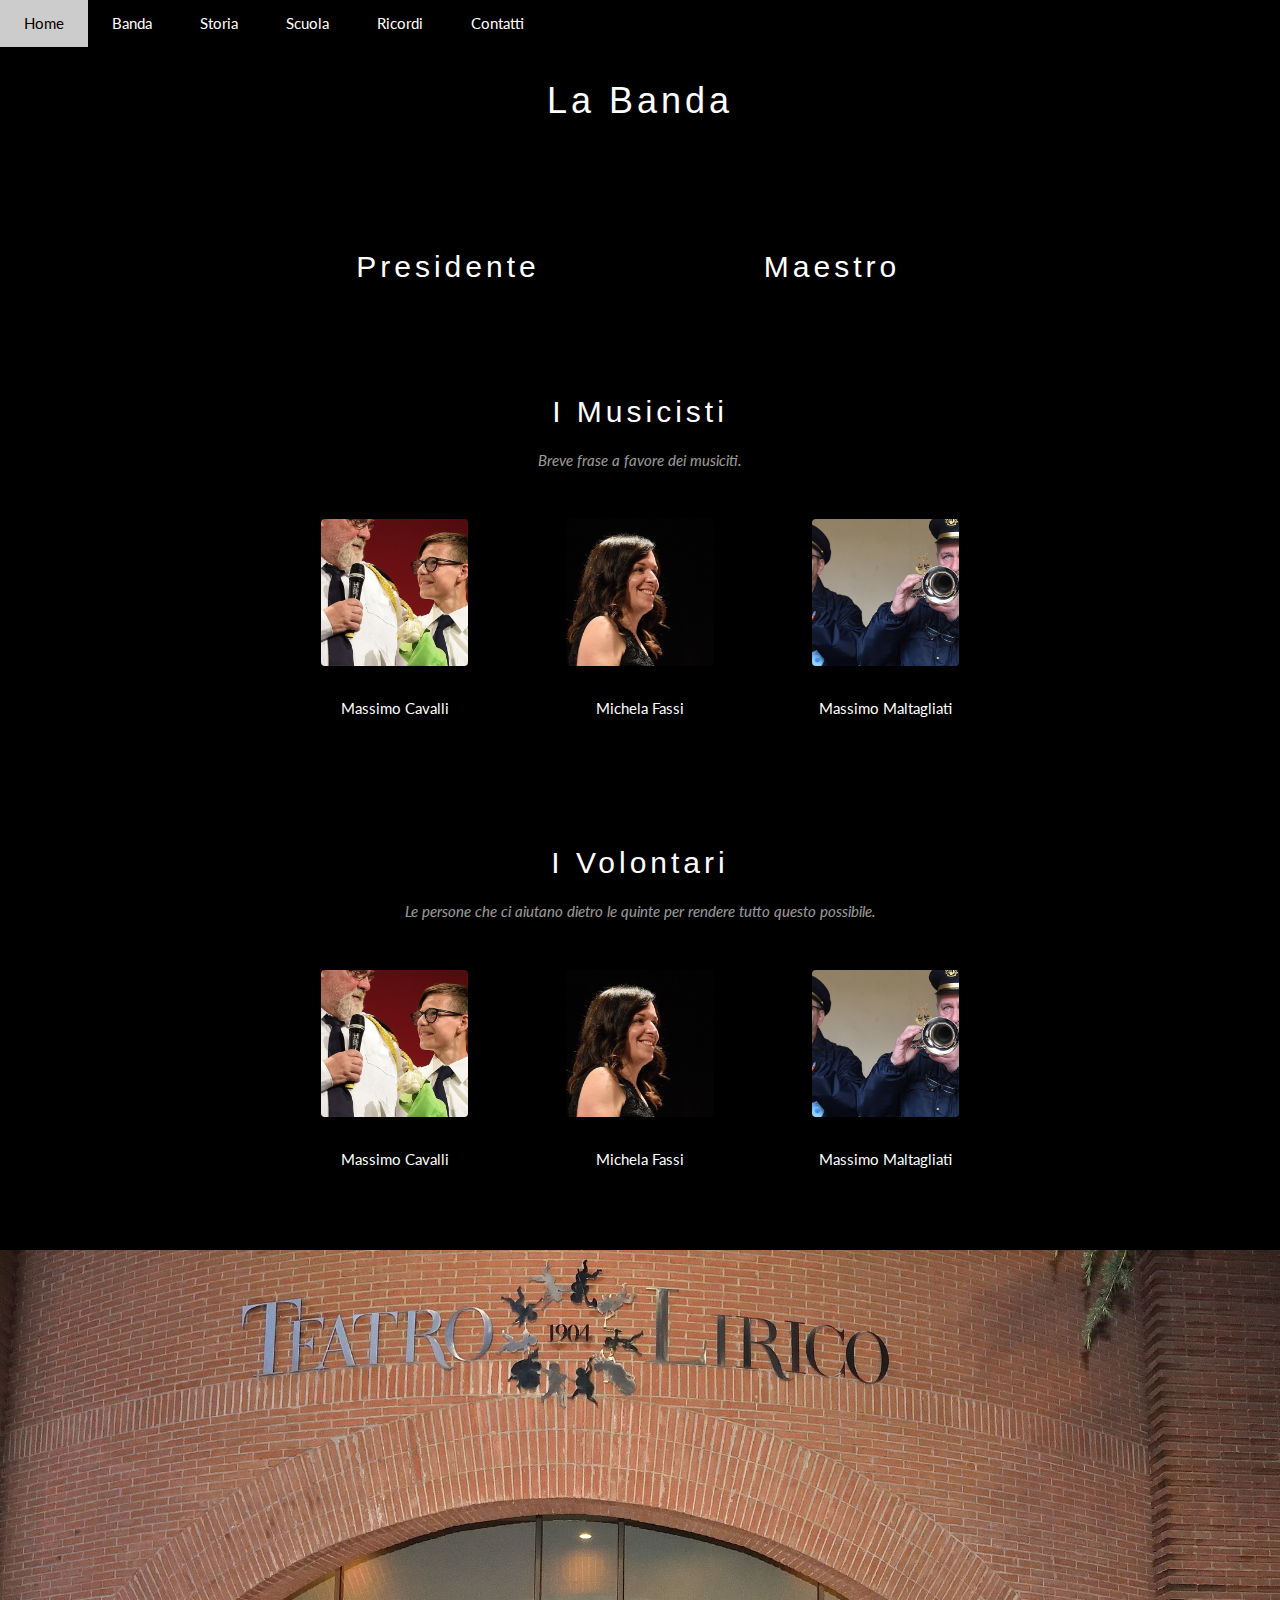
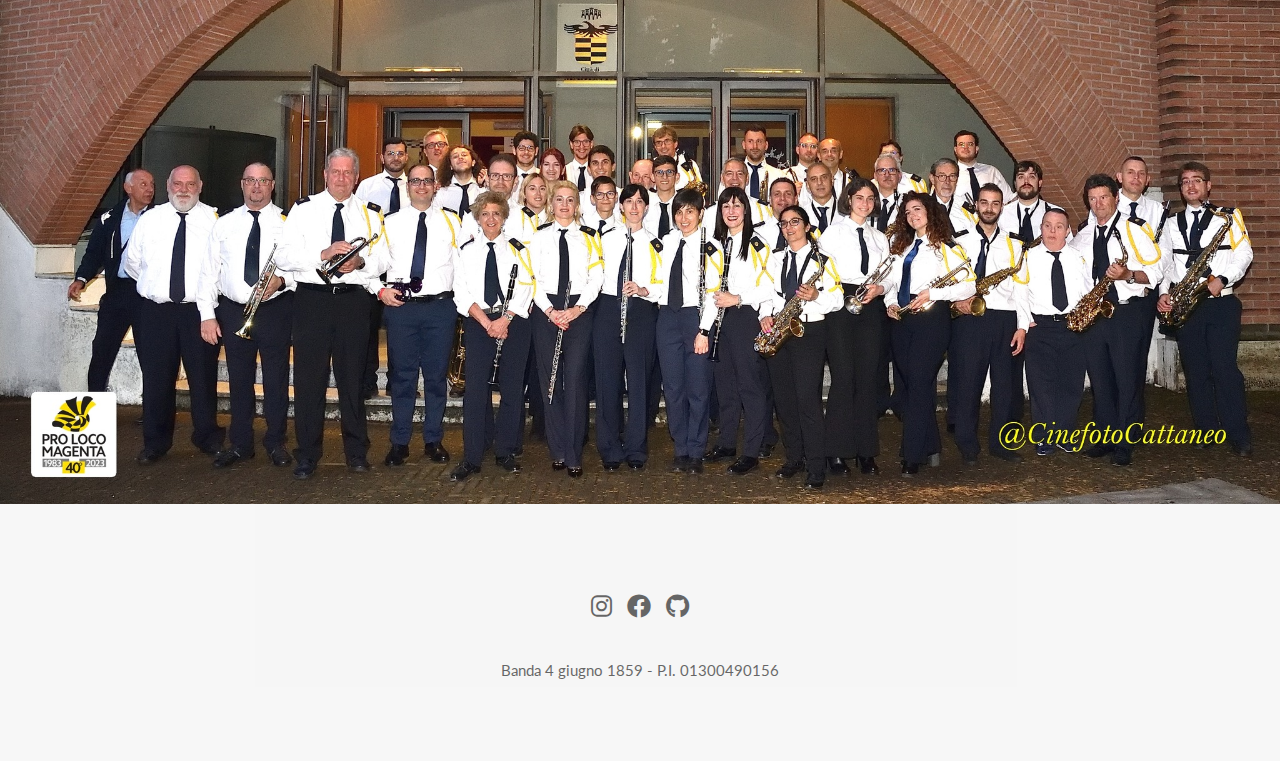
==== banda.html @ e9d9a1cc "moved top bar logic" ====
<!DOCTYPE html>
<html lang="en">

<head>
    <title>Banda</title>
    <meta charset="UTF-8">
    <link rel="icon" type="image/x-icon" href="/images/favicon.png">
    <meta name="viewport" content="width=device-width, initial-scale=1">
    <link rel="stylesheet" href="https://www.w3schools.com/w3css/4/w3.css">
    <link rel="stylesheet" href="https://fonts.googleapis.com/css?family=Lato">
    <link rel="stylesheet" href="https://cdnjs.cloudflare.com/ajax/libs/font-awesome/4.7.0/css/font-awesome.min.css">
    <link rel="stylesheet" href="https://cdnjs.cloudflare.com/ajax/libs/font-awesome/6.0.0/css/all.min.css">
    <link rel="stylesheet" href="style.css">
    <script src="script.js"></script>
</head>
<body>
    <!-- Navbar -->
    <div id="navbar-container"></div>
    <!-- title -->
    <!-- Next events section -->
    <div class="w3-black" id="next-events">
        <div class="w3-container w3-content w3-padding-64" style="max-width:800px">
            <h1 class="w3-wide w3-center">La Banda</h1>
        </div>
    </div>
    <!-- Last event section -->
    <div class="w3-black" id="next-events">
        <div class="w3-container w3-content" style="max-width:800px; color: white;">
            <div class="w3-row w3-padding-32">
                <!-- Colonna Orari -->
                <div class="w3-col m6 w3-large w3-margin-bottom">
                    <h2 class="w3-wide w3-center">Presidente</h2>
                </div>

                <!-- Colonna Contatti -->
                <div id="contact-school" class="w3-col m6 w3-large w3-margin-bottom">
                    <h2 class="w3-wide w3-center">Maestro</h2>
                </div>
            </div>
            <!-- The Band Section -->
            <div class="w3-container w3-content w3-center w3-padding-32" style="max-width:800px" id="band">
                <h2 class="w3-wide">I Musicisti</h2>
                <p class="w3-opacity"><i>Breve frase a favore dei musiciti.</i></p>
                <div class="w3-row w3-padding-32">
                    <div class="w3-third">
                        <img src="images/presidente_square.jpg" class="w3-round w3-margin-bottom" alt="Presidente"
                            style="width:60%">
                        <p>Massimo Cavalli</p>
                    </div>
                    <div class="w3-third">
                        <img src="images/maestro_square.jpg" class="w3-round w3-margin-bottom" alt="Maestro"
                            style="width:60%">
                        <p>Michela Fassi</p>
                    </div>
                    <div class="w3-third">
                        <img src="images/massimo_maltagliati_square.jpg" class="w3-round w3-margin-bottom"
                            alt="Musicisti" style="width:60%">
                        <p>Massimo Maltagliati</p>
                    </div>
                </div>
            </div>
            <div class="w3-container w3-content w3-center w3-padding-32" style="max-width:800px" id="band">
                <h2 class="w3-wide">I Volontari</h2>
                <p class="w3-opacity"><i>Le persone che ci aiutano dietro le quinte per rendere tutto questo possibile.</i></p>
                <div class="w3-row w3-padding-32">
                    <div class="w3-third">
                        <img src="images/presidente_square.jpg" class="w3-round w3-margin-bottom" alt="Presidente"
                            style="width:60%">
                        <p>Massimo Cavalli</p>
                    </div>
                    <div class="w3-third">
                        <img src="images/maestro_square.jpg" class="w3-round w3-margin-bottom" alt="Maestro"
                            style="width:60%">
                        <p>Michela Fassi</p>
                    </div>
                    <div class="w3-third">
                        <img src="images/massimo_maltagliati_square.jpg" class="w3-round w3-margin-bottom"
                            alt="Musicisti" style="width:60%">
                        <p>Massimo Maltagliati</p>
                    </div>
                </div>
            </div>
        </div>
    </div>
    <div class="mySlides w3-display-container w3-center">
        <img src="images/banda.jpg" style="width:100%">
        <div class="w3-display-bottommiddle w3-container w3-text-white w3-padding-32 w3-hide-small">
        </div>
    </div>
    <div class="mySlides w3-display-container w3-center">
        <img src="images/banda2.jpg" style="width:100%">
        <div class="w3-display-bottommiddle w3-container w3-text-white w3-padding-32 w3-hide-small">
        </div>
    </div>
    <div class="mySlides w3-display-container w3-center">
        <img src="images/banda2.jpg" style="width:100%">
        <div class="w3-display-bottommiddle w3-container w3-text-white w3-padding-32 w3-hide-small">
        </div>
    </div>
    <!-- Footer -->
    <div id="footer-container"></div>
    <script>
        // Automatic Slideshow - change image every 4 seconds
        var myIndex = 0;
        carousel();
        function carousel() {
            var i;
            var x = document.getElementsByClassName("mySlides");
            for (i = 0; i < x.length; i++) {
                x[i].style.display = "none";
            }
            myIndex++;
            if (myIndex > x.length) { myIndex = 1 }
            x[myIndex - 1].style.display = "block";
            setTimeout(carousel, 4000);
        }
    </script>
</body>

</html>
---- style.css ----
@import url('https://fonts.googleapis.com/css2?family=Playfair+Display:wght@700&display=swap');

.hero {
    background-size: cover;
    background-position: center;
    height: 80vh;
    display: flex;
    justify-content: center;
    align-items: center;
    text-align: center;
    color: white;
    text-shadow: 2px 2px 4px rgba(0, 0, 0, 0.7);
}

.hero h1 {
    font-family: 'Playfair Display', serif;
    font-size: 4rem;
    letter-spacing: 2px;
}

body {
    font-family: "Lato", sans-serif
}

.social-links {
    display: flex;
    gap: 15px;
    justify-content: center;
    padding: 20px;
}

.social-links a {
    color: black;
    font-size: 24px;
    transition: 0.3s;
}

.social-links a:hover {
    color: #ffcc00;
}


.event {
    min-height: 350px; /* Altezza minima per uniformità */
    display: flex;
    flex-direction: column;
    justify-content: space-between;
    overflow: hidden;
    flex-grow: 1; /* Permette alla card di allungarsi se necessario */
}

.event img {
    height: 150px; /* Altezza fissa per l'immagine */
    object-fit: cover;
    width: 100%;
}

.event .w3-container {
    display: flex;
    flex-direction: column;
    flex-grow: 1; /* Fa sì che il contenitore cresca se la card è più piccola */
}

.event h4 {
    margin: 10px 0;
}

.event p {
    flex-grow: 1; /* Permette alla descrizione di occupare spazio */
    overflow: hidden;
    text-overflow: ellipsis;
    display: -webkit-box;
    -webkit-line-clamp: 3; /* Numero massimo di righe prima del troncamento */
    -webkit-box-orient: vertical;
}

.event .w3-opacity {
    flex-shrink: 0; /* Impedisce alla data di ridursi */
}

div.gallery {
    margin: 5px;
    border: 1px solid #ccc;
    float: left;
    width: 180px;
  }
  
  div.gallery:hover {
    border: 1px solid #777;
  }
  
  div.gallery img {
    width: 100%;
    height: auto;
  }
  
  div.desc {
    padding: 15px;
    text-align: center;
  }
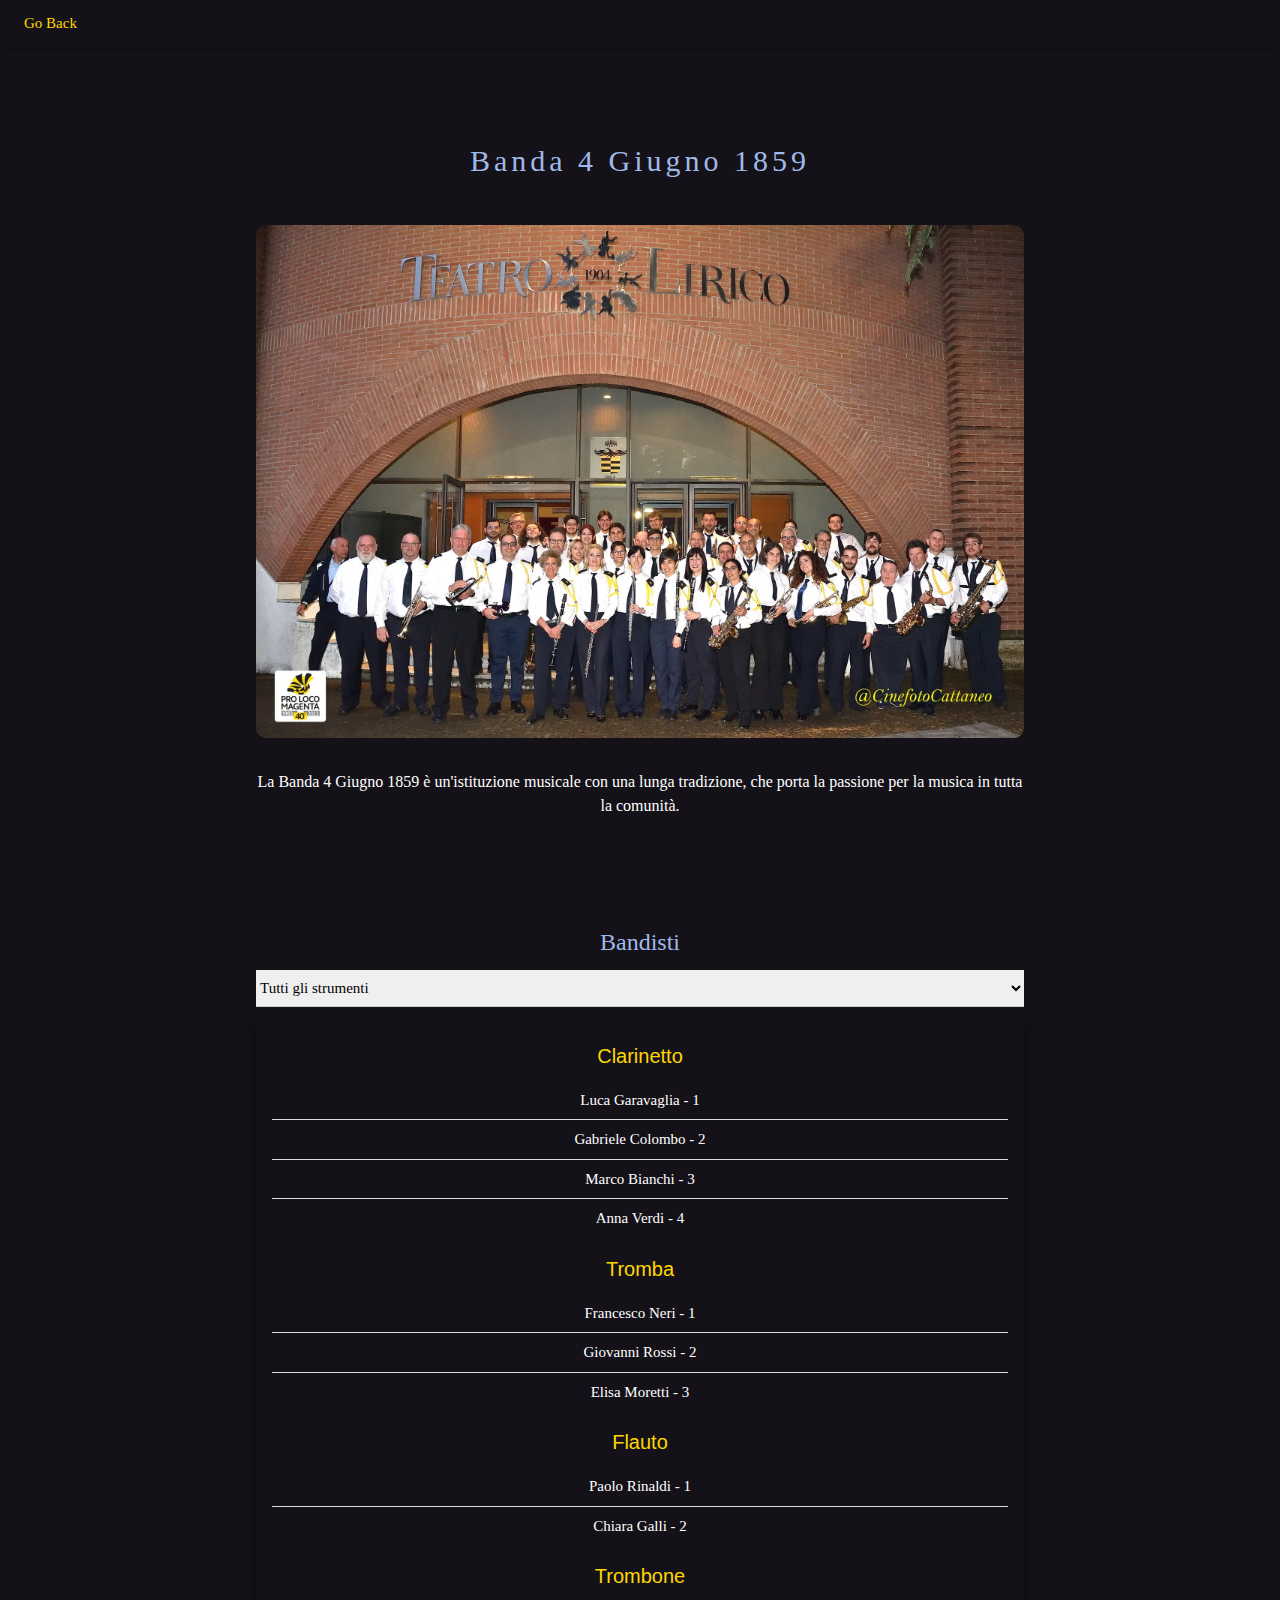
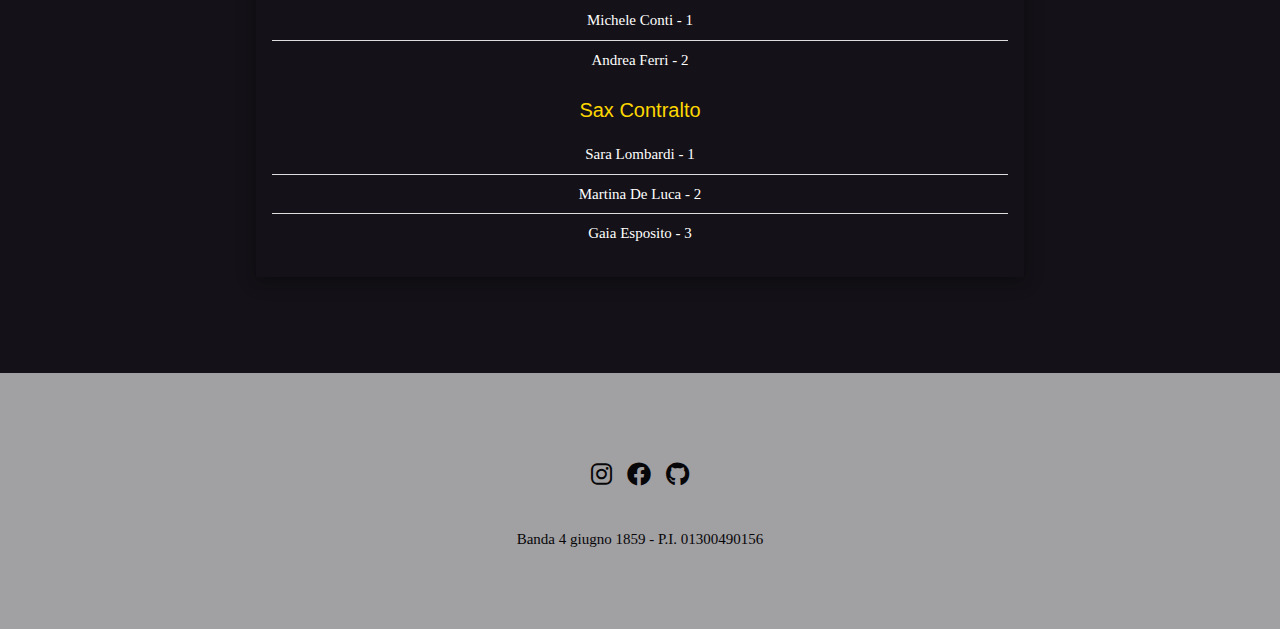
==== commit d9c7b023: "Add maestro page" ====
--- a/banda.html
+++ b/banda.html
@@ -1,120 +1,98 @@
 <!DOCTYPE html>
-<html lang="en">
-
+<html lang="it">
 <head>
-    <title>Banda</title>
+    <title>Profilo Banda 4 Giugno 1859</title>
     <meta charset="UTF-8">
     <link rel="icon" type="image/x-icon" href="/images/favicon.png">
     <meta name="viewport" content="width=device-width, initial-scale=1">
     <link rel="stylesheet" href="https://www.w3schools.com/w3css/4/w3.css">
-    <link rel="stylesheet" href="https://fonts.googleapis.com/css?family=Lato">
-    <link rel="stylesheet" href="https://cdnjs.cloudflare.com/ajax/libs/font-awesome/4.7.0/css/font-awesome.min.css">
+    <link rel="stylesheet" href="style.css">
     <link rel="stylesheet" href="https://cdnjs.cloudflare.com/ajax/libs/font-awesome/6.0.0/css/all.min.css">
-    <link rel="stylesheet" href="style.css">
     <script src="script.js"></script>
 </head>
 <body>
-    <!-- Navbar -->
-    <div id="navbar-container"></div>
-    <!-- title -->
-    <!-- Next events section -->
-    <div class="w3-black" id="next-events">
-        <div class="w3-container w3-content w3-padding-64" style="max-width:800px">
-            <h1 class="w3-wide w3-center">La Banda</h1>
+    <div class="w3-top">
+        <div class="w3-bar w3-card custom-bg">
+            <a href="javascript:history.back()" class="w3-bar-item w3-button w3-padding-large w3-hide-small">Go Back</a>
         </div>
     </div>
-    <!-- Last event section -->
-    <div class="w3-black" id="next-events">
-        <div class="w3-container w3-content" style="max-width:800px; color: white;">
-            <div class="w3-row w3-padding-32">
-                <!-- Colonna Orari -->
-                <div class="w3-col m6 w3-large w3-margin-bottom">
-                    <h2 class="w3-wide w3-center">Presidente</h2>
-                </div>
 
-                <!-- Colonna Contatti -->
-                <div id="contact-school" class="w3-col m6 w3-large w3-margin-bottom">
-                    <h2 class="w3-wide w3-center">Maestro</h2>
-                </div>
-            </div>
-            <!-- The Band Section -->
-            <div class="w3-container w3-content w3-center w3-padding-32" style="max-width:800px" id="band">
-                <h2 class="w3-wide">I Musicisti</h2>
-                <p class="w3-opacity"><i>Breve frase a favore dei musiciti.</i></p>
-                <div class="w3-row w3-padding-32">
-                    <div class="w3-third">
-                        <img src="images/presidente_square.jpg" class="w3-round w3-margin-bottom" alt="Presidente"
-                            style="width:60%">
-                        <p>Massimo Cavalli</p>
-                    </div>
-                    <div class="w3-third">
-                        <img src="images/maestro_square.jpg" class="w3-round w3-margin-bottom" alt="Maestro"
-                            style="width:60%">
-                        <p>Michela Fassi</p>
-                    </div>
-                    <div class="w3-third">
-                        <img src="images/massimo_maltagliati_square.jpg" class="w3-round w3-margin-bottom"
-                            alt="Musicisti" style="width:60%">
-                        <p>Massimo Maltagliati</p>
-                    </div>
-                </div>
-            </div>
-            <div class="w3-container w3-content w3-center w3-padding-32" style="max-width:800px" id="band">
-                <h2 class="w3-wide">I Volontari</h2>
-                <p class="w3-opacity"><i>Le persone che ci aiutano dietro le quinte per rendere tutto questo possibile.</i></p>
-                <div class="w3-row w3-padding-32">
-                    <div class="w3-third">
-                        <img src="images/presidente_square.jpg" class="w3-round w3-margin-bottom" alt="Presidente"
-                            style="width:60%">
-                        <p>Massimo Cavalli</p>
-                    </div>
-                    <div class="w3-third">
-                        <img src="images/maestro_square.jpg" class="w3-round w3-margin-bottom" alt="Maestro"
-                            style="width:60%">
-                        <p>Michela Fassi</p>
-                    </div>
-                    <div class="w3-third">
-                        <img src="images/massimo_maltagliati_square.jpg" class="w3-round w3-margin-bottom"
-                            alt="Musicisti" style="width:60%">
-                        <p>Massimo Maltagliati</p>
-                    </div>
-                </div>
-            </div>
+    <div class="w3-content w3-padding-64" style="max-width:2000px;">
+        <div class="w3-container w3-content w3-center w3-padding-32" style="max-width:800px">
+            <h2 class="w3-wide w3-padding-32">Banda 4 Giugno 1859</h2>
+            <img src="images/banda.jpg" alt="Foto della banda" style="width:100%; max-width:800px; border-radius: 10px;">
+            <p class="w3-justify w3-padding-16 w3-center">La Banda 4 Giugno 1859 è un'istituzione musicale con una lunga tradizione, che porta la passione per la musica in tutta la comunità.</p>
+        </div>
+
+        <div class="w3-container w3-content w3-center w3-padding-32" style="max-width:800px">
+            <h3>Bandisti</h3>
+            <select id="strumentoFiltro" class="w3-select w3-margin-bottom" onchange="filtraBandisti()">
+                <option value="">Tutti gli strumenti</option>
+            </select>
+            <div id="bandisti-container" class="w3-card-4 w3-padding"></div>
         </div>
     </div>
-    <div class="mySlides w3-display-container w3-center">
-        <img src="images/banda.jpg" style="width:100%">
-        <div class="w3-display-bottommiddle w3-container w3-text-white w3-padding-32 w3-hide-small">
-        </div>
-    </div>
-    <div class="mySlides w3-display-container w3-center">
-        <img src="images/banda2.jpg" style="width:100%">
-        <div class="w3-display-bottommiddle w3-container w3-text-white w3-padding-32 w3-hide-small">
-        </div>
-    </div>
-    <div class="mySlides w3-display-container w3-center">
-        <img src="images/banda2.jpg" style="width:100%">
-        <div class="w3-display-bottommiddle w3-container w3-text-white w3-padding-32 w3-hide-small">
-        </div>
-    </div>
-    <!-- Footer -->
+
+    <script>
+        let bandisti = [];
+
+        async function caricaBandisti() {
+            const response = await fetch('bandisti.csv');
+            const data = await response.text();
+            const righe = data.split('\n').map(riga => riga.trim()).filter(riga => riga);
+            
+            let strumenti = new Set();
+            bandisti = [];
+            
+            righe.forEach((riga, index) => {
+                if (index > 0) { // Ignora intestazione
+                    let [nome, strumento, ruolo] = riga.split(',');
+                    bandisti.push({ nome, strumento: strumento.trim(), ruolo: ruolo.trim() });
+                    strumenti.add(strumento.trim());
+                }
+            });
+
+            let filtro = document.getElementById("strumentoFiltro");
+            strumenti.forEach(strumento => {
+                let option = document.createElement("option");
+                option.value = strumento;
+                option.textContent = strumento;
+                filtro.appendChild(option);
+            });
+
+            mostraBandisti(bandisti);
+        }
+
+        function mostraBandisti(lista) {
+            let container = document.getElementById("bandisti-container");
+            container.innerHTML = "";
+            let strumentiGruppi = {};
+
+            lista.forEach(({ nome, strumento, ruolo }) => {
+                if (!strumentiGruppi[strumento]) {
+                    strumentiGruppi[strumento] = [];
+                }
+                strumentiGruppi[strumento].push(`${nome} - ${ruolo}`);
+            });
+
+            Object.keys(strumentiGruppi).forEach(strumento => {
+                let section = document.createElement("div");
+                section.className = "w3-margin-bottom";
+                section.innerHTML = `<h4 style="color: gold">${strumento}</h4><ul class='w3-ul'>` + 
+                    strumentiGruppi[strumento].map(item => `<li class='w3-padding-8' style='color: white'">${item}</li>`).join('') + "</ul>";
+                container.appendChild(section);
+            });
+        }
+
+        function filtraBandisti() {
+            let filtro = document.getElementById("strumentoFiltro").value;
+            let filtrati = filtro ? bandisti.filter(b => b.strumento === filtro) : bandisti;
+            mostraBandisti(filtrati);
+        }
+
+        window.onload = caricaBandisti;
+    </script>
+    
     <div id="footer-container"></div>
-    <script>
-        // Automatic Slideshow - change image every 4 seconds
-        var myIndex = 0;
-        carousel();
-        function carousel() {
-            var i;
-            var x = document.getElementsByClassName("mySlides");
-            for (i = 0; i < x.length; i++) {
-                x[i].style.display = "none";
-            }
-            myIndex++;
-            if (myIndex > x.length) { myIndex = 1 }
-            x[myIndex - 1].style.display = "block";
-            setTimeout(carousel, 4000);
-        }
-    </script>
 </body>
-
-</html>+</html>
--- a/style.css
+++ b/style.css
@@ -1,100 +1,330 @@
 @import url('https://fonts.googleapis.com/css2?family=Playfair+Display:wght@700&display=swap');
 
+/* General styles */
+body {
+  font-family: 'Times New Roman';
+  margin: 0;
+  padding: 0;
+  box-sizing: border-box;
+}
+
+.container {
+  position: relative;
+  max-width: 100%;
+  margin: auto;
+  text-align: center;
+}
+
+/* Hero section */
 .hero {
-    background-size: cover;
-    background-position: center;
-    height: 80vh;
-    display: flex;
-    justify-content: center;
-    align-items: center;
-    text-align: center;
-    color: white;
-    text-shadow: 2px 2px 4px rgba(0, 0, 0, 0.7);
+  background-size: cover;
+  background-position: center;
+  height: 80vh;
+  display: flex;
+  justify-content: center;
+  align-items: center;
+  text-align: center;
+  color: white;
+  text-shadow: 2px 2px 4px rgba(0, 0, 0, 0.7);
 }
 
 .hero h1 {
-    font-family: 'Playfair Display', serif;
-    font-size: 4rem;
-    letter-spacing: 2px;
-}
-
-body {
-    font-family: "Lato", sans-serif
-}
-
+  font-family: 'Playfair Display';
+  font-size: 4rem;
+  letter-spacing: 2px;
+}
+
+/* Typography */
+h1, h2, h3 {
+  color: #A0B9E9;
+  font-family: 'Times New Roman';
+}
+
+p {
+  color: white;
+  font-size: medium;
+}
+
+.title {
+  color: #A0B9E9;
+}
+
+.name {
+  color: gold;
+}
+
+/* Link styles */
+.gold-hover {
+  color: white;
+  text-decoration: none;
+  font-size: 18px;
+  transition: 0.3s;
+}
+
+.gold-hover:hover {
+  color: #f8b400;
+  text-decoration: underline;
+}
+
+a:hover::selection {
+  color: gold;
+}
+
+button:hover {
+  color: gold;
+}
+
+/* Social links */
 .social-links {
-    display: flex;
-    gap: 15px;
-    justify-content: center;
-    padding: 20px;
+  display: flex;
+  gap: 15px;
+  justify-content: center;
+  padding: 20px;
+  background-color: lightgrey;
 }
 
 .social-links a {
-    color: black;
-    font-size: 24px;
-    transition: 0.3s;
+  color: black;
+  font-size: 24px;
+  transition: 0.3s;
+  background-color: lightgrey;
 }
 
 .social-links a:hover {
-    color: #ffcc00;
-}
-
-
+  color: #ffcc00;
+}
+
+/* Event cards */
 .event {
-    min-height: 350px; /* Altezza minima per uniformità */
-    display: flex;
-    flex-direction: column;
-    justify-content: space-between;
-    overflow: hidden;
-    flex-grow: 1; /* Permette alla card di allungarsi se necessario */
+  min-height: 350px;
+  display: flex;
+  flex-direction: column;
+  justify-content: space-between;
+  overflow: hidden;
+  flex-grow: 1;
 }
 
 .event img {
-    height: 150px; /* Altezza fissa per l'immagine */
-    object-fit: cover;
-    width: 100%;
+  height: 150px;
+  object-fit: cover;
+  width: 100%;
 }
 
 .event .w3-container {
-    display: flex;
-    flex-direction: column;
-    flex-grow: 1; /* Fa sì che il contenitore cresca se la card è più piccola */
+  display: flex;
+  flex-direction: column;
+  flex-grow: 1;
 }
 
 .event h4 {
-    margin: 10px 0;
+  margin: 10px 0;
 }
 
 .event p {
-    flex-grow: 1; /* Permette alla descrizione di occupare spazio */
-    overflow: hidden;
-    text-overflow: ellipsis;
-    display: -webkit-box;
-    -webkit-line-clamp: 3; /* Numero massimo di righe prima del troncamento */
-    -webkit-box-orient: vertical;
+  flex-grow: 1;
+  overflow: hidden;
+  text-overflow: ellipsis;
+  display: -webkit-box;
+  -webkit-line-clamp: 3;
+  -webkit-box-orient: vertical;
 }
 
 .event .w3-opacity {
-    flex-shrink: 0; /* Impedisce alla data di ridursi */
-}
-
+  flex-shrink: 0;
+}
+
+/* Gallery */
 div.gallery {
-    margin: 5px;
-    border: 1px solid #ccc;
-    float: left;
-    width: 180px;
-  }
-  
-  div.gallery:hover {
-    border: 1px solid #777;
-  }
-  
-  div.gallery img {
-    width: 100%;
-    height: auto;
-  }
-  
-  div.desc {
-    padding: 15px;
-    text-align: center;
-  }
+  margin: 5px;
+  border: 1px solid #ccc;
+  float: left;
+  width: 180px;
+  transition: border 0.3s;
+}
+
+div.gallery:hover {
+  border: 1px solid #777;
+}
+
+div.gallery img {
+  width: 100%;
+  height: auto;
+}
+
+div.desc {
+  padding: 15px;
+  text-align: center;
+}
+
+/* Layout colors */
+div.primary {
+  color: white;
+  background-color: #141218;
+}
+
+div {
+  background-color: #141218;
+}
+
+/* Navigation */
+.w3-top,
+.w3-bar,
+#mini_nav_bar {
+  background-color: #141218 !important;
+}
+
+.w3-top a,
+#mini_nav_bar a {
+  color: white !important;
+}
+
+.w3-bar-item.w3-button:hover, 
+.w3-bar-item.w3-button:focus {
+  color: gold !important;
+}
+
+.custom-bg {
+  background-color: #141218 !important;
+}
+
+.w3-bar.custom-bg,
+.w3-top.custom-bg {
+  background-color: #141218 !important;
+}
+
+.w3-bar.custom-bg .w3-bar-item,
+.w3-top.custom-bg .w3-bar-item {
+  background-color: #141218 !important;
+}
+
+/* Footer */
+footer {
+  background-color: lightgrey;
+}
+
+footer p {
+  color: black;
+}
+
+footer a {
+  background-color: lightgray;
+}
+
+footer div {
+  background-color: lightgrey;
+}
+
+footer.w3-container,
+footer.w3-container.w3-padding-64,
+footer.w3-container.w3-center,
+footer.w3-container.w3-xlarge,
+footer.w3-container * {
+  background-color: white !important;
+}
+
+/* Slider & Image Gallery from paste.txt */
+.mySlides {
+  display: none;
+  width: 100%;
+}
+
+.cursor {
+  cursor: pointer;
+}
+
+/* Navigation Arrows */
+.prev,
+.next {
+  cursor: pointer;
+  position: absolute;
+  top: 50%;
+  transform: translateY(-50%);
+  width: auto;
+  padding: 16px;
+  color: white;
+  font-weight: bold;
+  font-size: 20px;
+  background-color: rgba(0, 0, 0, 0.5);
+  border-radius: 3px;
+  user-select: none;
+  transition: background-color 0.3s;
+}
+
+.prev {
+  left: 10px;
+  border-radius: 3px 0 0 3px;
+}
+
+.next {
+  right: 10px;
+  border-radius: 0 3px 3px 0;
+}
+
+.prev:hover,
+.next:hover {
+  background-color: rgba(0, 0, 0, 0.8);
+}
+
+.numbertext {
+  position: absolute;
+  top: 0;
+  left: 10px;
+  color: #f2f2f2;
+  font-size: 14px;
+  padding: 8px 12px;
+}
+
+.caption-container {
+  text-align: center;
+  background-color: #222;
+  padding: 10px;
+  color: white;
+  font-size: 16px;
+}
+
+.row::after {
+  content: "";
+  display: table;
+  clear: both;
+}
+
+.column {
+  float: left;
+  width: 16.66%;
+  padding: 5px;
+}
+
+.demo {
+  opacity: 0.6;
+  transition: opacity 0.3s;
+}
+
+.active,
+.demo:hover {
+  opacity: 1;
+}
+
+.slider-wrapper {
+  display: flex;
+  align-items: center;
+  justify-content: center;
+  position: relative;
+}
+
+#event-picture {
+  position: relative;
+  flex-grow: 1;
+}
+
+#event-picture img {
+  width: 100%;
+  height: 400px;
+  object-fit: cover;
+}
+
+/* Column images for thumbnails */
+.column img {
+  width: 100px;
+  height: 100px;
+  object-fit: cover;
+}